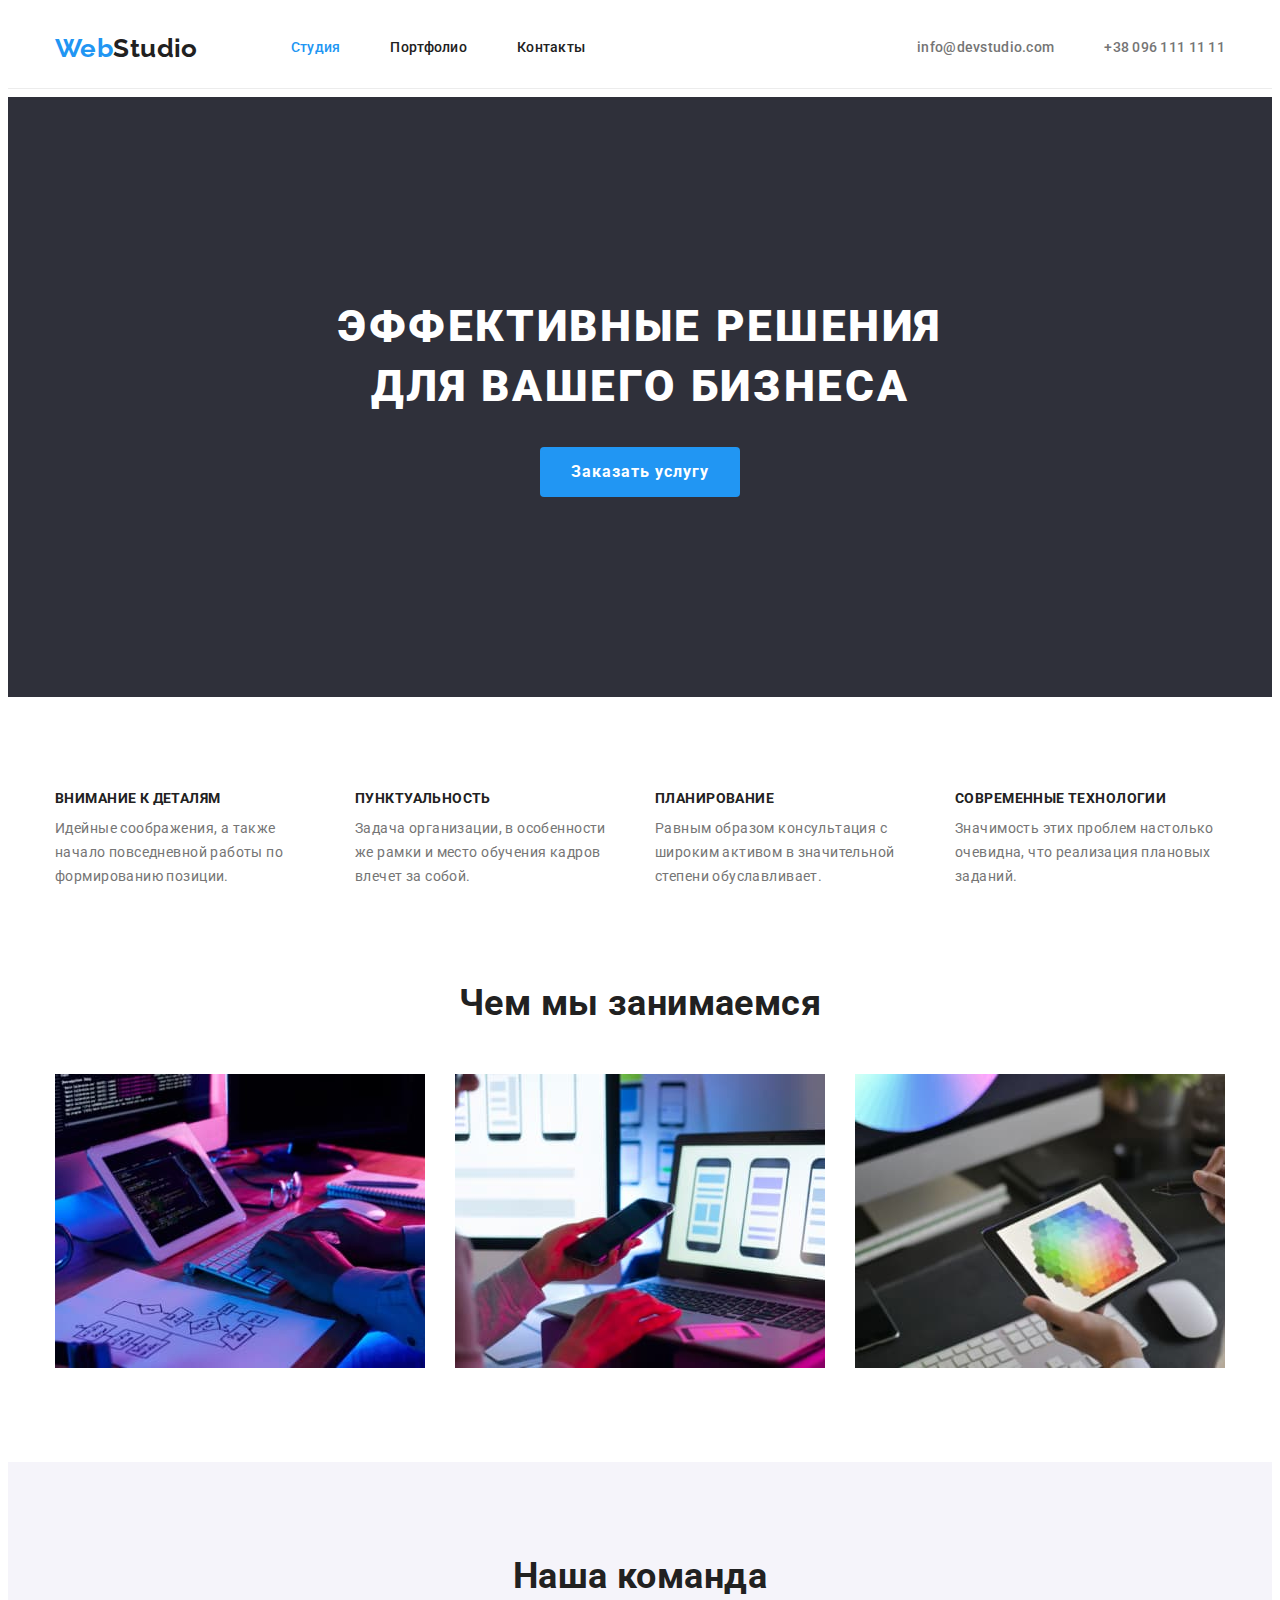
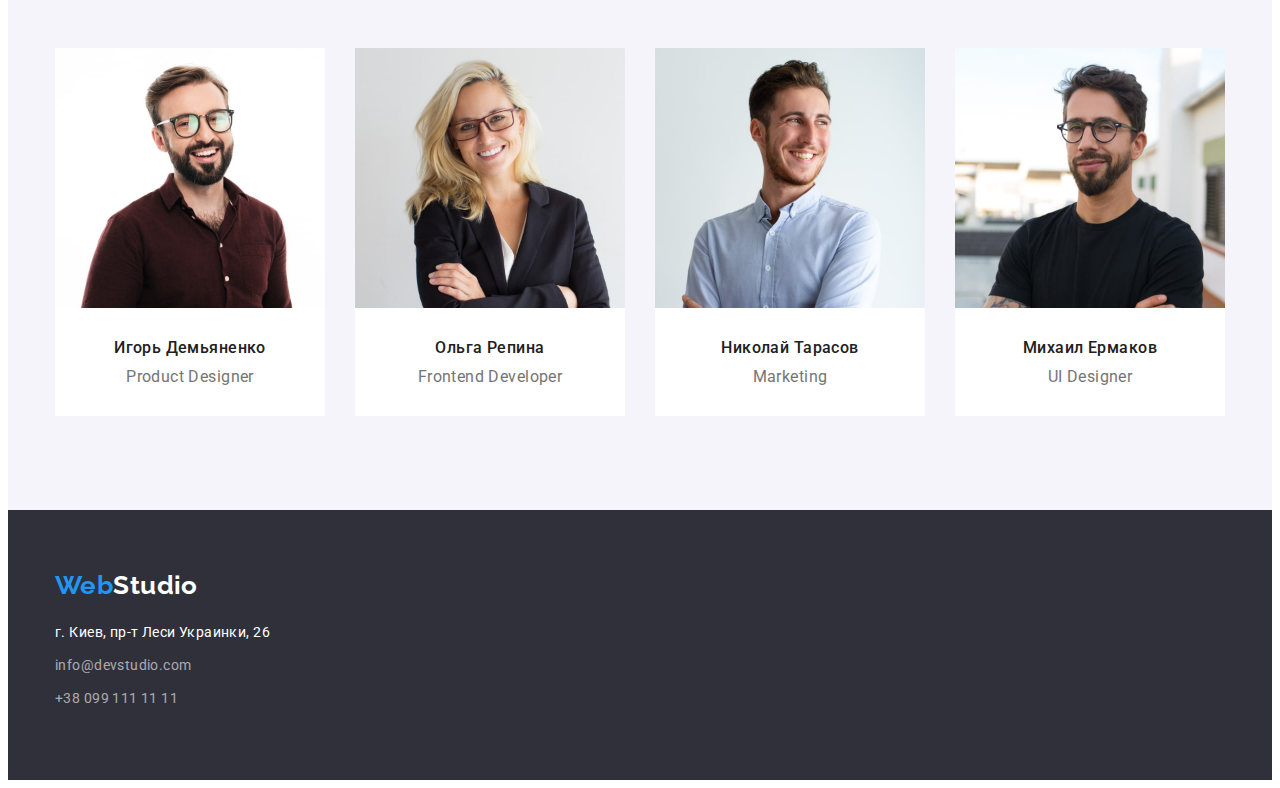
==== index.html @ 5abdb9c3 "Созданы иходные файлы" ====
<!DOCTYPE html>
<html lang="ru">

<head>
    <meta charset="UTF-8" />
    <meta name="viewport" content="width=device-width, initial-scale=1.0" />
    <title>Студия</title>
    <link rel="stylesheet" href="https://cdnjs.cloudflare.com/ajax/libs/modern-normalize/1.0.0/modern-normalize.min.css"
        integrity="sha512-ISS7cAi1PEhQ8jnbJpJZMd29NlhNj4AWYyLOSp2CE/CsHxTCu+r+t0D2yoJudVrd0/8fTVPUVDzY5Tvli75u/g=="
        crossorigin="anonymous" />
    <link 
      href="https://fonts.googleapis.com/css2?family=Raleway:wght@700&family=Roboto:wght@400;500;700;900&display=swap" 
      rel="stylesheet"
    />
    <link rel="stylesheet" href="./css/styles.css" />
</head>

<body>
    <!-- Шапка сайта -->
    <header class="top-line">
        <div class="container top-cont">
            <nav class="navi">
                <a href="./index.html" class="logo">Web<span class="logo-top">Studio</span></a>
                <ul class="site-navi">
                    <li class="item"><a href="./index.html" class="link link current">Студия</a></li>
                    <li class="item"><a href="./portfolio.html" class="link">Портфолио</a></li>
                    <li class="item"><a href="" class="link">Контакты</a></li>
                </ul>
            </nav>
            <ul class="out-navi">
                <li class="item"><a href="mailto:info@devstudio.com" class="link">info@devstudio.com</a></li>
                <li class="item"><a href="tel:+380961111111" class="link">+38 096 111 11 11</a></li>
            </ul>
        </div>
    </header>
    <main>

        <!-- ГЕРОЙ -->
        <section class="hero">
            <h1 class="hero-title">ЭФФЕКТИВНЫЕ РЕШЕНИЯ ДЛЯ ВАШЕГО БИЗНЕСА</h1>
            <button type="button" class="button-hero">Заказать услугу</button>    
        </section>

        <!-- Особенности-feature- -->
        <section class="section-feature">
            <div class="container">
                <h2 class="visually-hidden">Особенности</h2>
                <ul class="feature-list">
                    <li class="item">
                        <h3 class="section-feature-title">Внимание к деталям</h3>
                        <p class="section-feature-text">
                            Идейные соображения, а также начало повседневной работы по формированию позиции.
                        </p>
                    </li>
                    <li class="item">
                        <h3 class="section-feature-title">
                            Пунктуальность
                        </h3>
                        <p class="section-feature-text">
                            Задача организации, в особенности же рамки и место обучения кадров влечет за собой.
                        </p>
                    </li>
                    <li class="item">
                        <h3 class="section-feature-title">
                            Планирование
                        </h3>
                        <p class="section-feature-text">
                            Равным образом консультация с широким активом в значительной степени обуславливает.
                        </p>
                    </li>
                    <li class="item">
                        <h3 class="section-feature-title">
                            Современные технологии
                        </h3>
                        <p class="section-feature-text">
                            Значимость этих проблем настолько очевидна, что реализация плановых заданий.
                        </p>
                    </li>
                </ul>
            </div>   
        </section>

        <!-- Чем мы занимаемся - work -->
        <section class="section-work">
            <div class="container">
                <h2 class="section-work-title">Чем мы занимаемся</h2>
                <ul class="work-list">
                    <li class="item">
                        <img src="./images/1-1.jpg" alt="Алгоритм и планшет" width="370" height="294" />
                    </li>
                    <li class="item">
                        <img src="./images/1-2.jpg" alt="Смартфон и ноутбук" width="370" height="294" />
                    </li>
                    <li class="item">
                        <img src="./images/1-3.jpg" alt="Планшет и компьютер" width="370" height="294" />
                    </li>
                </ul>
            </div>            
        </section>

        <!-- Наша команда - team-->
        <section class="section-team">
            <div class="container">
                <h2 class="section-team-title">Наша команда</h2>
                <ul class="team-list">
                    <li class="team-cell">
                        <img src="./images/2-1-demiantnko.jpg" alt="Игорь Демьяненко" width="270" height="260" />
                        <h3 class="team-title">Игорь Демьяненко</h3>
                        <p class="section-team-text">
                            Product Designer
                        </p>
                    </li>
                    <li class="team-cell">
                        <img src="./images/2-2-repina.jpg" alt="Поле" width="270" height="260" />
                        <h3 class="team-title">Ольга Репина</h3>
                        <p class="section-team-text">
                            Frontend Developer
                        </p>
                    </li>
                    <li class="team-cell">
                        <img src="./images/2-3-tarasov.jpg" alt="Николай Тарасов" width="270" height="260" />
                        <h3 class="team-title">Николай Тарасов</h3>
                        <p class="section-team-text">
                            Marketing
                        </p>
                    </li>
                    <li class="team-cell">
                        <img src="./images/2-4-ermakov.jpg" alt="Михаил Ермаков" width="270" height="260" />
                        <h3 class="team-title">Михаил Ермаков</h3>
                        <p class="section-team-text">
                            UI Designer
                        </p>
                    </li>
                </ul>
            </div>
            
        </section>
    </main>

    <!-- Футер -->
    <footer class="site-footer">
        <div class="container">
            <a href="./index.html" class="logo">Web<span class="logo-footer">Studio</span></a>
            <address>
                <ul class="footer-navi">
                    <li>
                        <a href="https://www.google.com.ua/maps/place/%D0%9A%D0%B8%D0%B5%D0%B2,+02000/@50.4021368,30.2525048,10z/data=!3m1!4b1!4m5!3m4!1s0x40d4cf4ee15a4505:0x764931d2170146fe!8m2!3d50.4501!4d30.5234"
                            rel="noopener noreferrer" target="_blank" class="goo-maps">г. Киев, пр-т Леси Украинки, 26</a>
                    </li>
                    <li>
                        <a href="mailto:info@devstudio.com" class="link">info@devstudio.com</a>
                    </li>
                    <li>
                        <a href="tel:+380991111111" class="link">+38 099 111 11 11</a>
                    </li>
                </ul>
            </address>
        </div>
        
    </footer>
</body>

</html>
---- css/styles.css ----
:root {
  --white-basis: #ffffff;
  --accent-brand: #2196f3;
  --black-title: #212121;
  --black-text: #757575;
  --darck-bg: #2f303a;
  --light-first-bg: #e5e5e5; /*цвет main-а */
  --light-second-bg: #f5f4fa; /*наша команда*/
  --white-opacity: rgba(255, 255, 255, 0.6);
  --color-line: #ececec; /*цвет бордера*/
}

html {
  box-sizing: border-box;
}
*,
*::before,
*::after {
  box-sizing: border-box;
}

body {
  color: var(--black-text);
  font-family: Roboto, sans-serif;
  font-size: 14px;
  letter-spacing: 0.03em;
}

address {
  font-style: normal;
}

ul {
  list-style: none;
  margin: 0px;
  padding: 0px;
}

img {
  display: block;
  max-width: 100%;
  height: auto;
}

a {
  text-decoration: none;
  display: block;
}

h1,
h2,
h3,
h4,
h5,
h6 {
  margin-top: 0px;
  margin-bottom: 0px;
  color: var(--black-title);
  font-family: Roboto, sans-serif;
}

p {
  margin-top: 0px;
  margin-bottom: 0px;
}

.visually-hidden {
  position: absolute !important;
  clip: rect(1px 1px 1px 1px);
  clip: rect(1px, 1px, 1px, 1px);
  padding: 0 !important;
  border: 0 !important;
  height: 1px !important;
  width: 1px !important;
  overflow: hidden;
}

.container {
  width: 1200px;
  padding: 0 15px;
  margin: 0px auto;
}

.top-line {
  border-bottom-width: 1px;
  border-bottom-style: solid;
  border-bottom-color: var(--color-line);
}

.top-cont {
  display: flex;
  align-items: center;
  justify-content: space-between;
}

.navi {
  display: flex;
  align-items: center;
}

.logo {
  margin-right: 93px;
  color: var(--accent-brand);
  font-family: Raleway;
  font-weight: 700;
  font-size: 26px;
  line-height: 1.19;
}

.logo-top {
  color: var(--black-title);
}

.logo-footer {
  color: var(--white-basis);
}

.site-navi,
.out-navi {
  display: flex;
}

.site-navi .item:not(:last-child),
.out-navi .item:not(:last-child) {
  margin-right: 50px;
}
/*.site-navi .item + .item,
.out-navi .item + .item {
  margin-left: 50px;
}-вариант предыдущего - красиво*/

.site-navi .link {
  padding-top: 32px;
  padding-bottom: 32px;
  color: var(--black-title);
  font-weight: 500;
  line-height: 1.14;
  letter-spacing: 0.02em;
}

.link.current,
.site-navi .link:hover,
.site-navi .link:focus,
.out-navi .link:hover,
.out-navi .link:focus,
.footer-navi .link:hover,
.footer-navi .link:focus {
  color: var(--accent-brand);
}

.out-navi .link {
  color: var(--black-text);
  font-weight: 500;
  line-height: 1.14;
  letter-spacing: 0.02em;
}

.hero { 
  padding-top: 200px;
  margin-top: 8px;
  height: 600px;
  background-color: var(--darck-bg);
  text-align: center;
}

.hero-title {
  width: 696px;
  color: var(--white-basis);
  margin: 0px auto 30px auto;
  font-weight: 900;
  font-size: 44px;
  line-height: 1.36;
  letter-spacing: 0.06em;
  text-transform: uppercase;
}

/* button для главной */
.container .button-hero {
  text-align: center;
}

.button-hero {
  display: inline-block;
  margin: 0 auto;
  width: 200px;
  height: 50px;
  border-radius: 4px;
  border:transparent;
  outline: none; /*убирает рамку при нажатии*/
  color: var(--white-basis);
  font-family: Roboto;
  font-weight: 700;
  font-size: 16px;
  text-align: center;
  line-height: 1.87;
  align-items: center;
  vertical-align: center;
  letter-spacing: 0.06em;
  background-color: var(--accent-brand);
}

.button-hero:hover,
.button-hero:focus {
  background-color: #188CE8;
  cursor: pointer;
}

.section-feature {
  padding-top: 94px;
}

.feature-list,
.work-list,
.team-list,
.pf-list {
  display: flex;
  flex-wrap: wrap;
}

.feature-list .item {
  width: calc((100% - 90px) / 4);
  margin-right: 30px;
}

.feature-list .item:nth-child(4n) {
  margin-right: 0px;
}

.section-feature-title {
  margin-bottom: 10px;
  font-weight: 700;
  font-size: 14px;
  line-height: 1.14;
  text-transform: uppercase;
}

.section-feature-text {
  line-height: 1.71;
}

.section-work {
  padding-top: 94px;
  padding-bottom: 94px;
}

.work-list .item + .item {
  margin-left: 30px;
}

.section-work-title,
.section-team-title {
  margin: 0px auto 50px auto;
  font-weight: 700;
  font-size: 36px;
  line-height: 1.16;
  text-align: center;
}

.section-team {
  padding-top: 94px;
  padding-bottom: 94px;
  background-color: var(--light-second-bg);
}

.team-cell {
  width: 270px;
  background-color: var(--white-basis);
}

.team-cell + .team-cell {
  margin-left: 30px;
}

.team-title {
  padding-top: 30px;
  margin-bottom: 10px;
  font-weight: 500;
  font-size: 16px;
  line-height: 1.19;
  text-align: center;
}

.section-team-text {
  padding-bottom: 30px;
  font-size: 16px;
  line-height: 19px;
  text-align: center;
}

.section-pf {
  padding-top: 100px;
  padding-bottom: 94px;
}

.pf-filter {
  margin-bottom: 56px;
  display: flex;
  flex-wrap: wrap;
}

.pf-filter .item  + .item {
  margin-left: 8px;
}

.pf-filter .item:first-child {
  margin-left: auto;
}

.pf-filter .item:last-child {
  margin-right: auto;
}

/* button для портфолио-фильтра */
.button-pf {
  display: inline-block;
  min-width: 73px;
  min-height: 38px;
  padding: 6px 22px;
  border-radius: 2px;
  border:transparent;
  outline: none; /*убирает рамку при нажатии*/
  color: var(--black-title);
  font-family: Roboto;
  font-weight: 500;
  font-size: 16px;
  line-height: 1.62;
  text-align: center;
  vertical-align: top;
  letter-spacing: 0.03em;
  background-color: var(--light-second-bg);
}

.button-pf:hover,
.button-pf:focus {
  color: var(--white-basis);
  background-color: var(--accent-brand);
  cursor: pointer;
}

.pf-list .item {
  width: 370px;
  margin-right: 30px;
  margin-bottom: 30px;
  background-color: var(--white-basis);
}

.pf-list .item:nth-child(3n) {
  margin-right: 0px;
}

.pf-list .item:nth-last-child(-n+3) {
  margin-bottom: 0px;
}

.pf-list-text {
  padding: 20px 24px 20px 24px;
  border: 1px solid var(--color-line);
  border-top: none;
  background-color: var(--white-basis);
}

.pf-title {
  margin-bottom: 4px;
  font-weight: 700;
  font-size: 18px;
  line-height: 2;
  letter-spacing: 0.06em;
}

.pf-text {
  color: var(--black-text);
  font-size: 16px;
  line-height: 1.87;
}

/* футер */
.site-footer {
  padding-top: 60px;
  background-color: var(--darck-bg);
}

.footer-navi {
  margin-top: 20px;
  padding-bottom: 60px;
}

.footer-navi .goo-maps {
  margin-bottom: 9px;
  color: var(--white-basis);  
  line-height: 1.7;
}

.footer-navi .goo-maps:hover,
.footer-navi .goo-maps:focus {
  color: var(--accent-brand);
}

.footer-navi .link {
  margin-bottom: 9px;
  color: var(--white-opacity);
  line-height: 1.71;
}
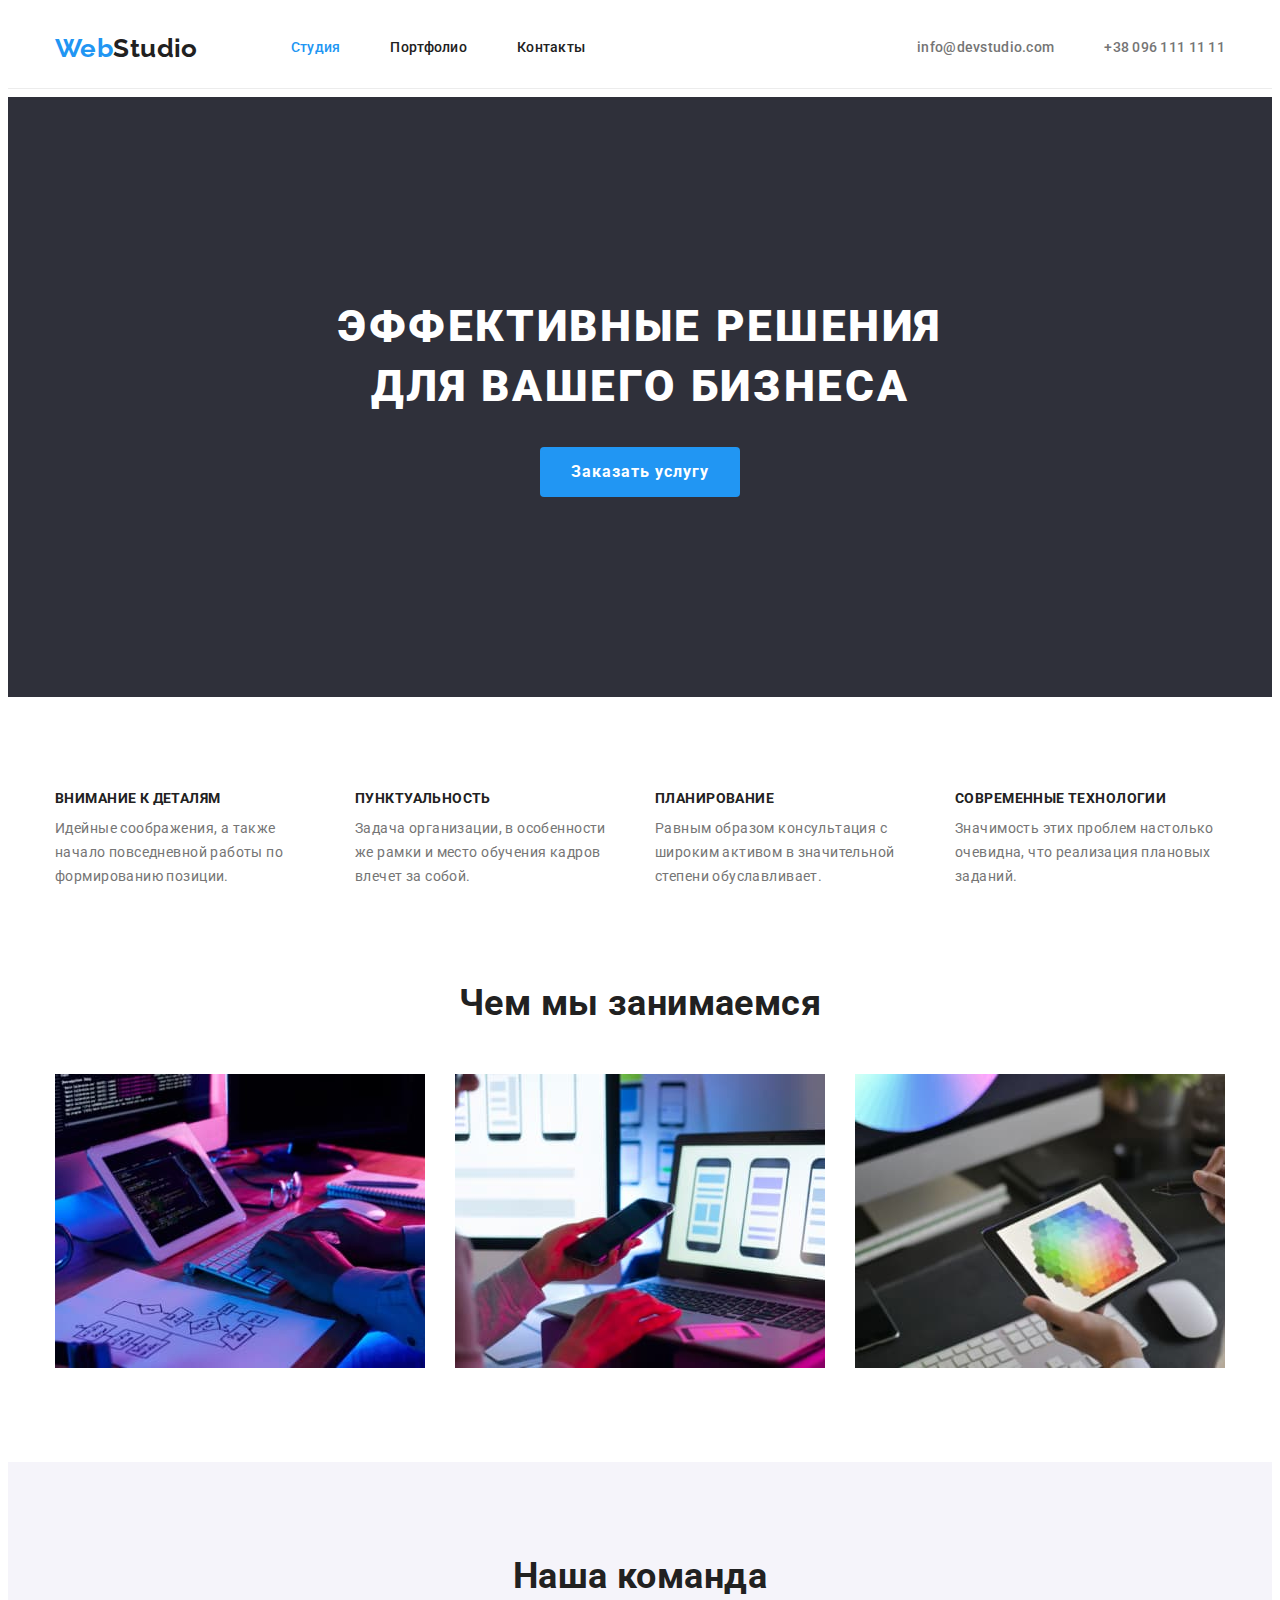
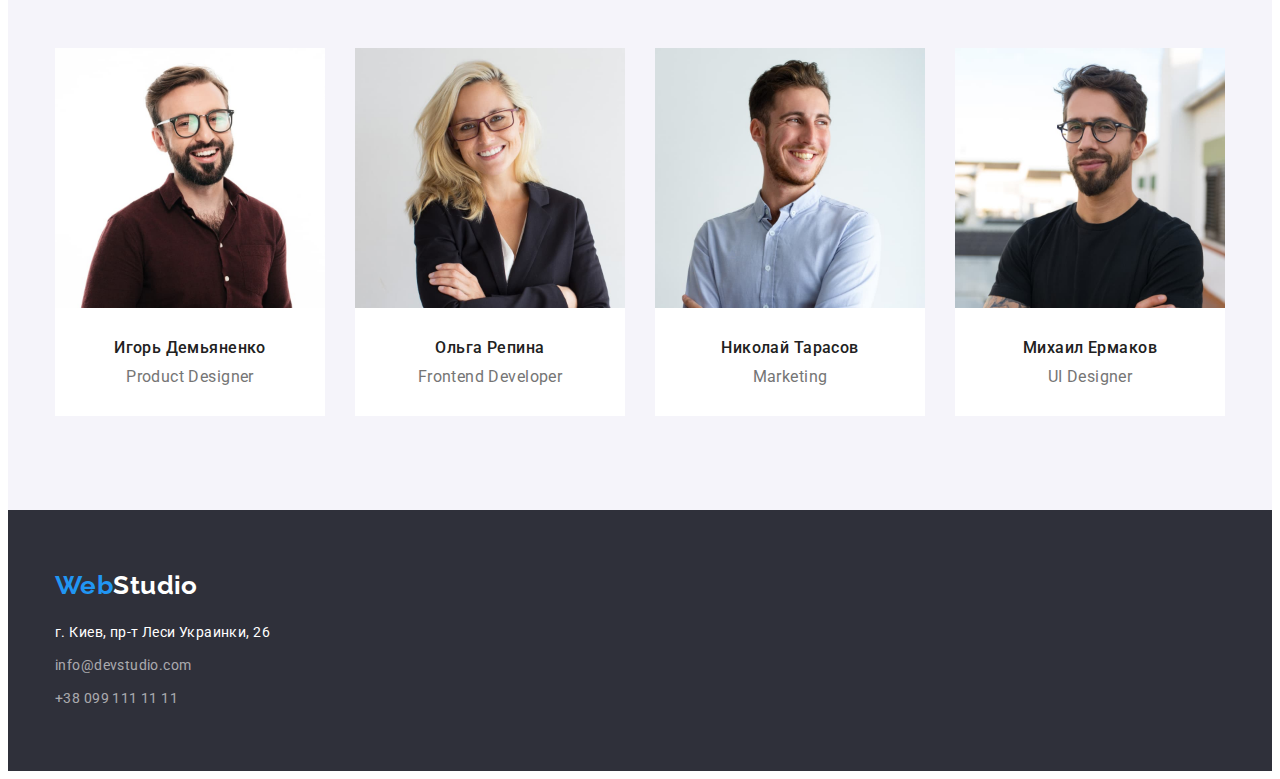
==== commit d63d201e: "Созданы div-ы в ячейках секции team" ====
--- a/index.html
+++ b/index.html
@@ -105,31 +105,38 @@
                 <ul class="team-list">
                     <li class="team-cell">
                         <img src="./images/2-1-demiantnko.jpg" alt="Игорь Демьяненко" width="270" height="260" />
-                        <h3 class="team-title">Игорь Демьяненко</h3>
-                        <p class="section-team-text">
-                            Product Designer
-                        </p>
+                        <div class="team-cell-text">
+                            <h3 class="team-title">Игорь Демьяненко</h3>
+                            <p class="section-team-text">
+                                Product Designer
+                            </p>
+                        </div>
                     </li>
                     <li class="team-cell">
                         <img src="./images/2-2-repina.jpg" alt="Поле" width="270" height="260" />
-                        <h3 class="team-title">Ольга Репина</h3>
-                        <p class="section-team-text">
-                            Frontend Developer
-                        </p>
+                        <div class="team-cell-text">
+                            <h3 class="team-title">Ольга Репина</h3>
+                            <p class="section-team-text">
+                                Frontend Developer
+                            </p>
                     </li>
                     <li class="team-cell">
                         <img src="./images/2-3-tarasov.jpg" alt="Николай Тарасов" width="270" height="260" />
-                        <h3 class="team-title">Николай Тарасов</h3>
-                        <p class="section-team-text">
-                            Marketing
-                        </p>
+                        <div class="team-cell-text">
+                            <h3 class="team-title">Николай Тарасов</h3>
+                            <p class="section-team-text">
+                                Marketing
+                            </p>
+                        </div>
                     </li>
                     <li class="team-cell">
                         <img src="./images/2-4-ermakov.jpg" alt="Михаил Ермаков" width="270" height="260" />
-                        <h3 class="team-title">Михаил Ермаков</h3>
-                        <p class="section-team-text">
-                            UI Designer
-                        </p>
+                        <div class="team-cell-text">
+                            <h3 class="team-title">Михаил Ермаков</h3>
+                            <p class="section-team-text">
+                                UI Designer
+                            </p>
+                        </div>
                     </li>
                 </ul>
             </div>
--- a/css/styles.css
+++ b/css/styles.css
@@ -149,15 +149,17 @@
 }
 
 .out-navi .link {
+  padding-top: 32px;
+  padding-bottom: 32px;
   color: var(--black-text);
   font-weight: 500;
   line-height: 1.14;
   letter-spacing: 0.02em;
 }
 
-.hero { 
+.hero {
   padding-top: 200px;
-  margin-top: 8px;
+  margin-top: 8px; /*в макете есть отступ 8px от тонкого нижнего бордера шапки до следующей секции*/
   height: 600px;
   background-color: var(--darck-bg);
   text-align: center;
@@ -185,7 +187,7 @@
   width: 200px;
   height: 50px;
   border-radius: 4px;
-  border:transparent;
+  border: transparent;
   outline: none; /*убирает рамку при нажатии*/
   color: var(--white-basis);
   font-family: Roboto;
@@ -201,7 +203,7 @@
 
 .button-hero:hover,
 .button-hero:focus {
-  background-color: #188CE8;
+  background-color: #188ce8;
   cursor: pointer;
 }
 
@@ -271,8 +273,12 @@
   margin-left: 30px;
 }
 
+.team-cell-text {
+  padding-top: 30px;
+  padding-bottom: 30px;
+}
+
 .team-title {
-  padding-top: 30px;
   margin-bottom: 10px;
   font-weight: 500;
   font-size: 16px;
@@ -281,7 +287,6 @@
 }
 
 .section-team-text {
-  padding-bottom: 30px;
   font-size: 16px;
   line-height: 19px;
   text-align: center;
@@ -298,7 +303,7 @@
   flex-wrap: wrap;
 }
 
-.pf-filter .item  + .item {
+.pf-filter .item + .item {
   margin-left: 8px;
 }
 
@@ -316,8 +321,8 @@
   min-width: 73px;
   min-height: 38px;
   padding: 6px 22px;
-  border-radius: 2px;
-  border:transparent;
+  border-radius: 4px;
+  border: transparent;
   outline: none; /*убирает рамку при нажатии*/
   color: var(--black-title);
   font-family: Roboto;
@@ -348,7 +353,7 @@
   margin-right: 0px;
 }
 
-.pf-list .item:nth-last-child(-n+3) {
+.pf-list .item:nth-last-child(-n + 3) {
   margin-bottom: 0px;
 }
 
@@ -376,17 +381,16 @@
 /* футер */
 .site-footer {
   padding-top: 60px;
+  padding-bottom: 60px;
   background-color: var(--darck-bg);
 }
 
 .footer-navi {
   margin-top: 20px;
-  padding-bottom: 60px;
 }
 
 .footer-navi .goo-maps {
-  margin-bottom: 9px;
-  color: var(--white-basis);  
+  color: var(--white-basis);
   line-height: 1.7;
 }
 
@@ -396,7 +400,7 @@
 }
 
 .footer-navi .link {
-  margin-bottom: 9px;
+  margin-top: 9px;
   color: var(--white-opacity);
   line-height: 1.71;
 }
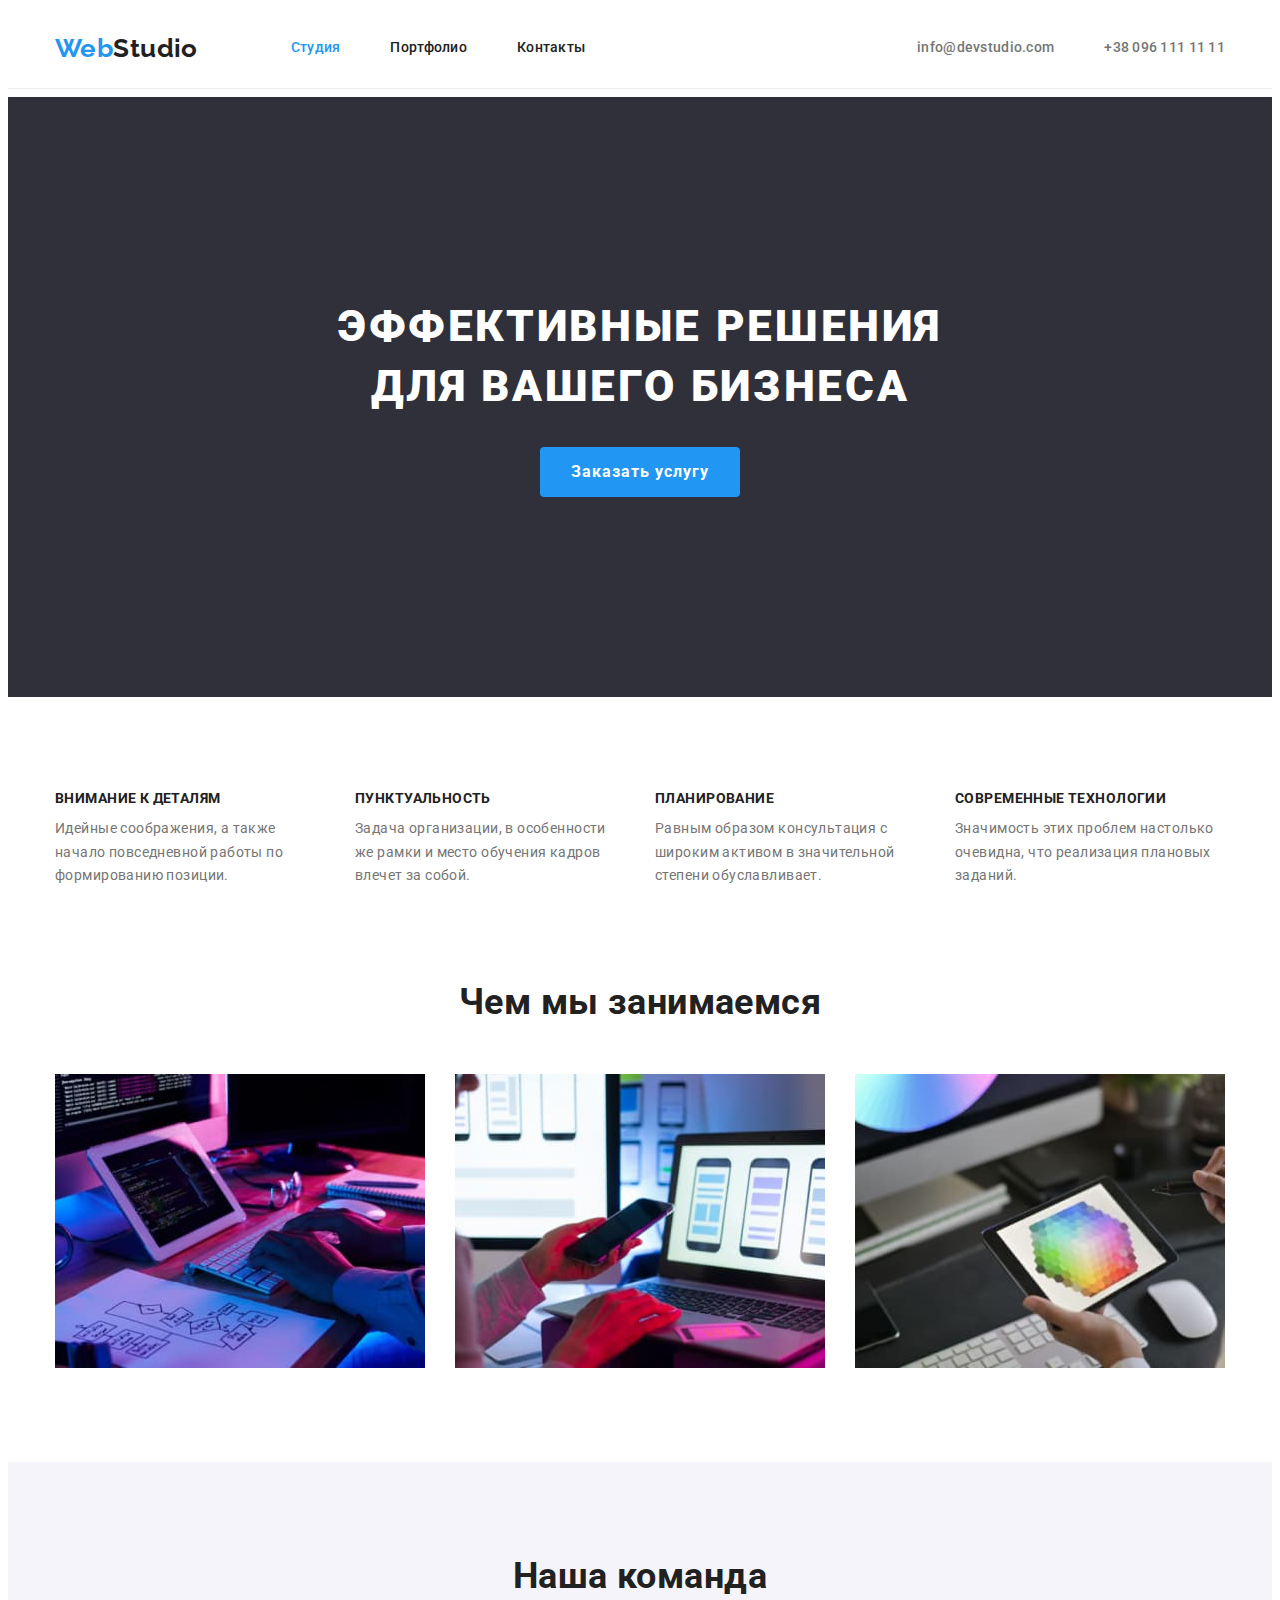
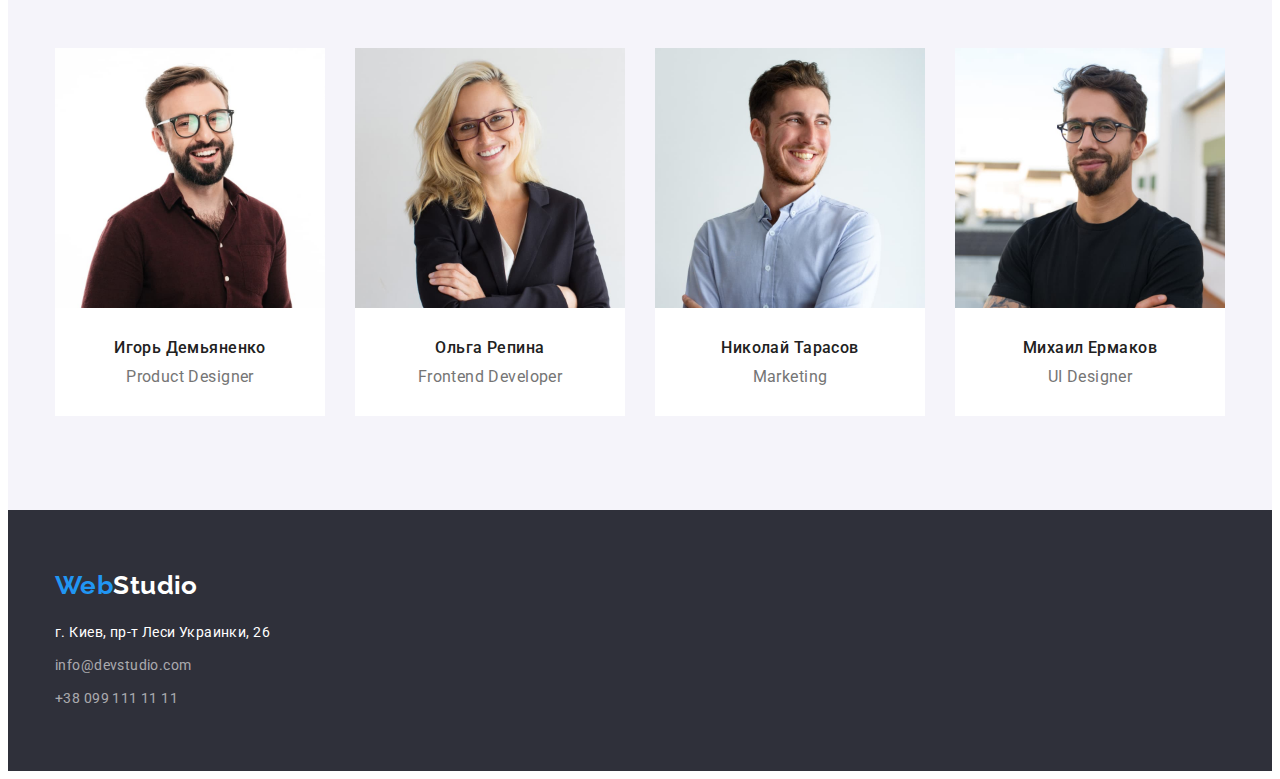
==== commit 08c8e0dc: "Исправлена ошибка, найденая валидатором  в html" ====
--- a/index.html
+++ b/index.html
@@ -119,6 +119,7 @@
                             <p class="section-team-text">
                                 Frontend Developer
                             </p>
+                        </div>
                     </li>
                     <li class="team-cell">
                         <img src="./images/2-3-tarasov.jpg" alt="Николай Тарасов" width="270" height="260" />
--- a/css/styles.css
+++ b/css/styles.css
@@ -159,8 +159,8 @@
 
 .hero {
   padding-top: 200px;
+  padding-bottom: 200px;
   margin-top: 8px; /*в макете есть отступ 8px от тонкого нижнего бордера шапки до следующей секции*/
-  height: 600px;
   background-color: var(--darck-bg);
   text-align: center;
 }
@@ -243,6 +243,10 @@
 .section-work {
   padding-top: 94px;
   padding-bottom: 94px;
+}
+
+.work-list .item {
+  width: 370px;
 }
 
 .work-list .item + .item {
